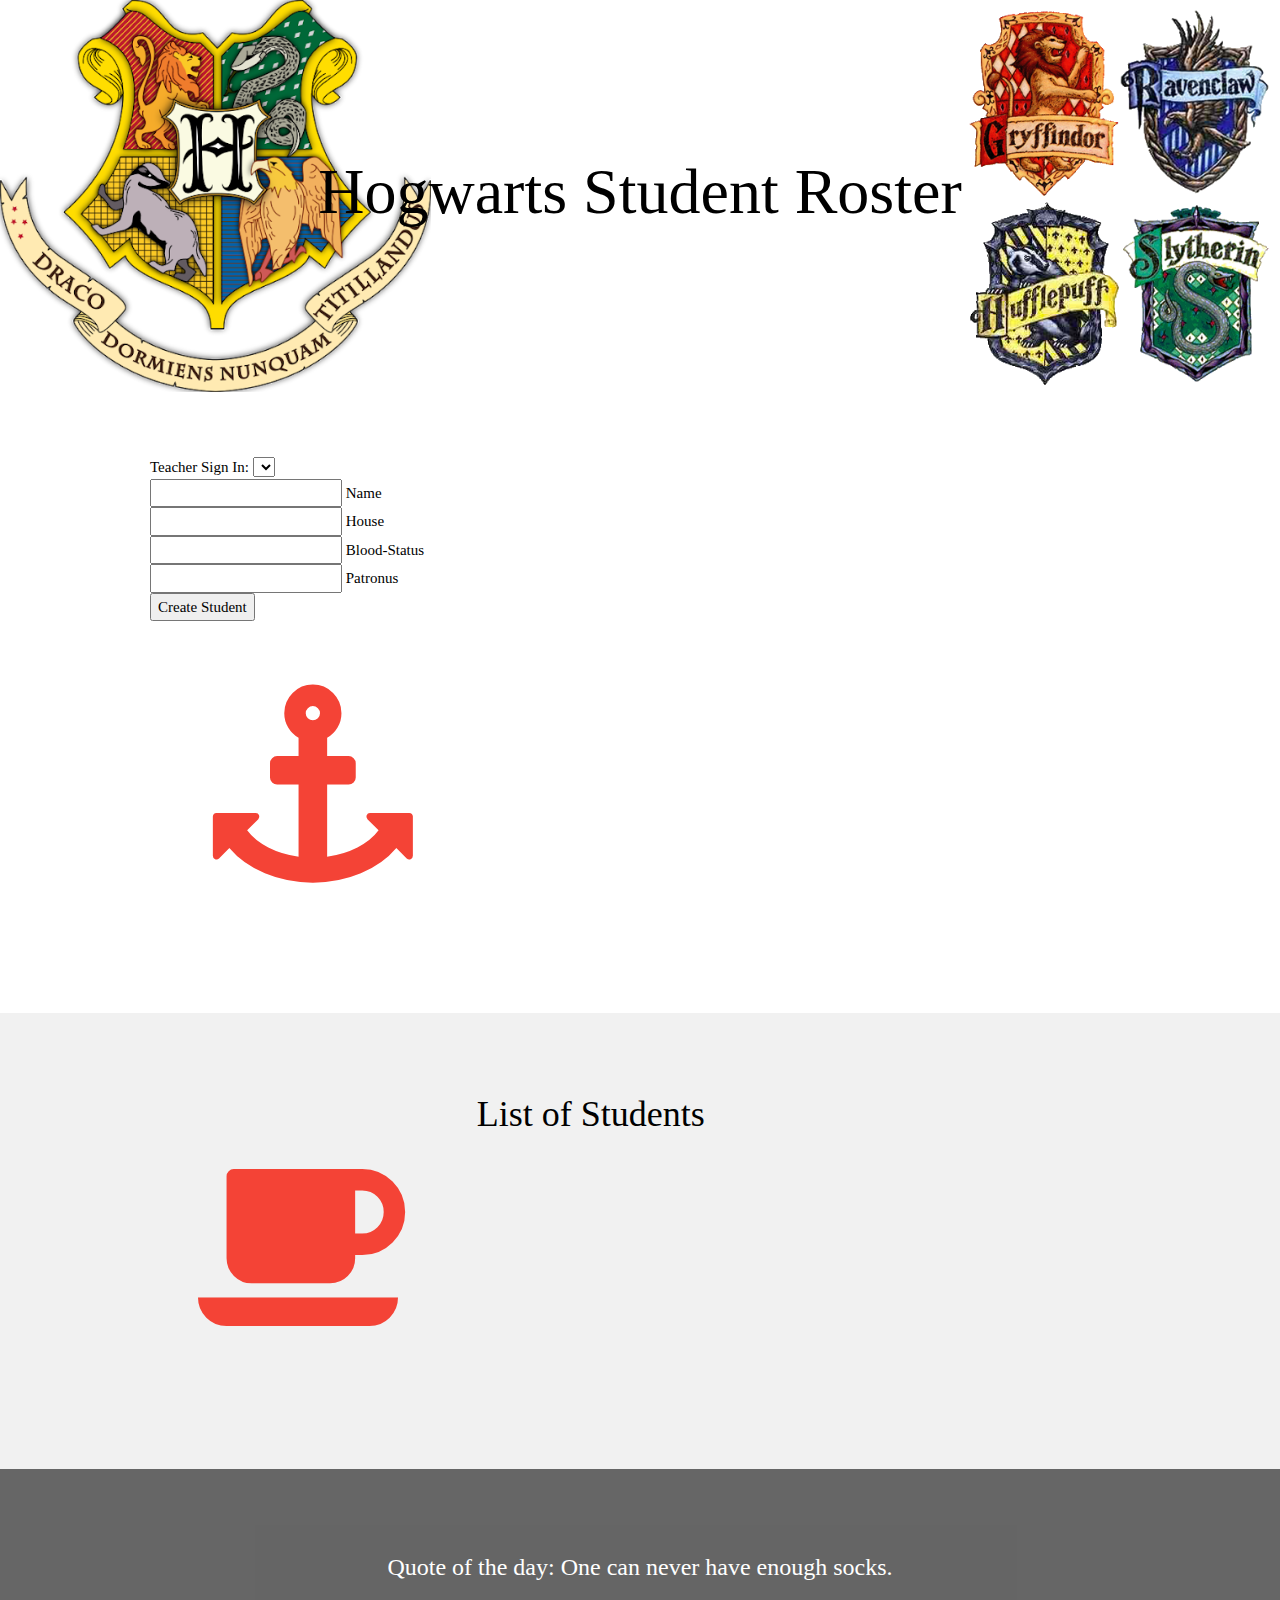
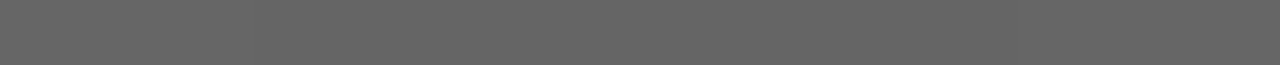
==== index.html @ bbc702aa "added styling" ====
<!DOCTYPE html>
<html lang="en">
<title>Hogwarts Student Roster App</title>
<meta charset="UTF-8">
<meta name="viewport" content="width=device-width, initial-scale=1">
<link rel="stylesheet" href="https://www.w3schools.com/w3css/4/w3.css">
<link rel="stylesheet" href="https://fonts.googleapis.com/css?family=Lato">
<link rel="stylesheet" href="https://fonts.googleapis.com/css?family=Montserrat">
<link rel="stylesheet" href="https://cdnjs.cloudflare.com/ajax/libs/font-awesome/4.7.0/css/font-awesome.min.css">
<link rel="stylesheet" href="styles/style.css">
<style>
body,h1,h2,h3,h4,h5,h6 {font-family: "Palatino Linotype" , serif}
.w3-bar,h1,button {font-family: "Palatino Linotype" , serif}
.fa-anchor,.fa-coffee {font-size:200px}
</style>
<body>

<!-- Header -->
<header class="header-container" style="padding:128px 16px">
  <h1 class="w3-margin w3-jumbo">Hogwarts Student Roster</h1>
  <p class="w3-xlarge"></p>
</header>

<!-- First Grid -->
<div class="w3-row-padding w3-padding-64 w3-container">
  <div class="w3-content">
    <div class="container">

      <form id="student-form" data-action="create">
          
          <label for="teacher_id">Teacher Sign In:</label>
          <select id="teacher_id" name="teacher_id">
        
          </select>
        
        <div class="input-field">
          <input type="text" name="name" id="name">
          <label for="name">Name</label>
        </div>

        <div class="input-field">
          <input type="text" name="house" id="house">
          <label for="house">House</label>
        </div>

        <div class="input-field">
          <input type="text" name="blood_status" id="blood_status">
          <label for="blood_status">Blood-Status</label>
        </div>

        <div class="input-field">
          <input type="text" name="patronus" id="patronus">
          <label for="patronus">Patronus</label>
        </div>


        <input type="submit" value="Create Student" class="btn">
      </form>

  </div>

    <div class="w3-third w3-center">
      <i class="fa fa-anchor w3-padding-64 w3-text-red"></i>
    </div>
  </div>
</div>

<!-- Second Grid -->
<div class="w3-row-padding w3-light-grey w3-padding-64 w3-container">
  <div class="w3-content">
    <div class="w3-third w3-center">
      <i class="fa fa-coffee w3-padding-64 w3-text-red w3-margin-right"></i>
    </div>

    <div class="w3-twothird">
      <h1>List of Students</h1>
      <div id="students-container">
 
      </div>
    </div>
  </div>
</div>

<div class="w3-container w3-black w3-center w3-opacity w3-padding-64">
    <h1 class="w3-margin w3-xlarge">Quote of the day: One can never have enough socks.</h1>
</div>

<script type="text/javascript" src="src/components/student.js"></script>
<script src="src/services/API.js"></script>
<script src="src/components/app.js"></script>
<script src="src/components/students.js"></script>
<script src="src/index.js">

function myFunction() {
  var x = document.getElementById("navDemo");
  if (x.className.indexOf("w3-show") == -1) {
    x.className += " w3-show";
  } else { 
    x.className = x.className.replace(" w3-show", "");
  }
}

</script>

</body>
</html>
---- styles/style.css ----
.header-container {
    text-align: center;
    background-image: url("HogHouses.png"), url("Hogwarts-Crest.jpg");
    background-repeat: no-repeat;
    background-position: top right, top left;
    background-size: contain;
  }
  
  .main {
    padding: 30px;
  }
  
  .students-container {
    padding: 20px;
    height: 600px;
    overflow: scroll;
    margin-top: 100px;
    margin-bottom: 100px;
    margin-right: 150px;
    margin-left: 80px;
  }
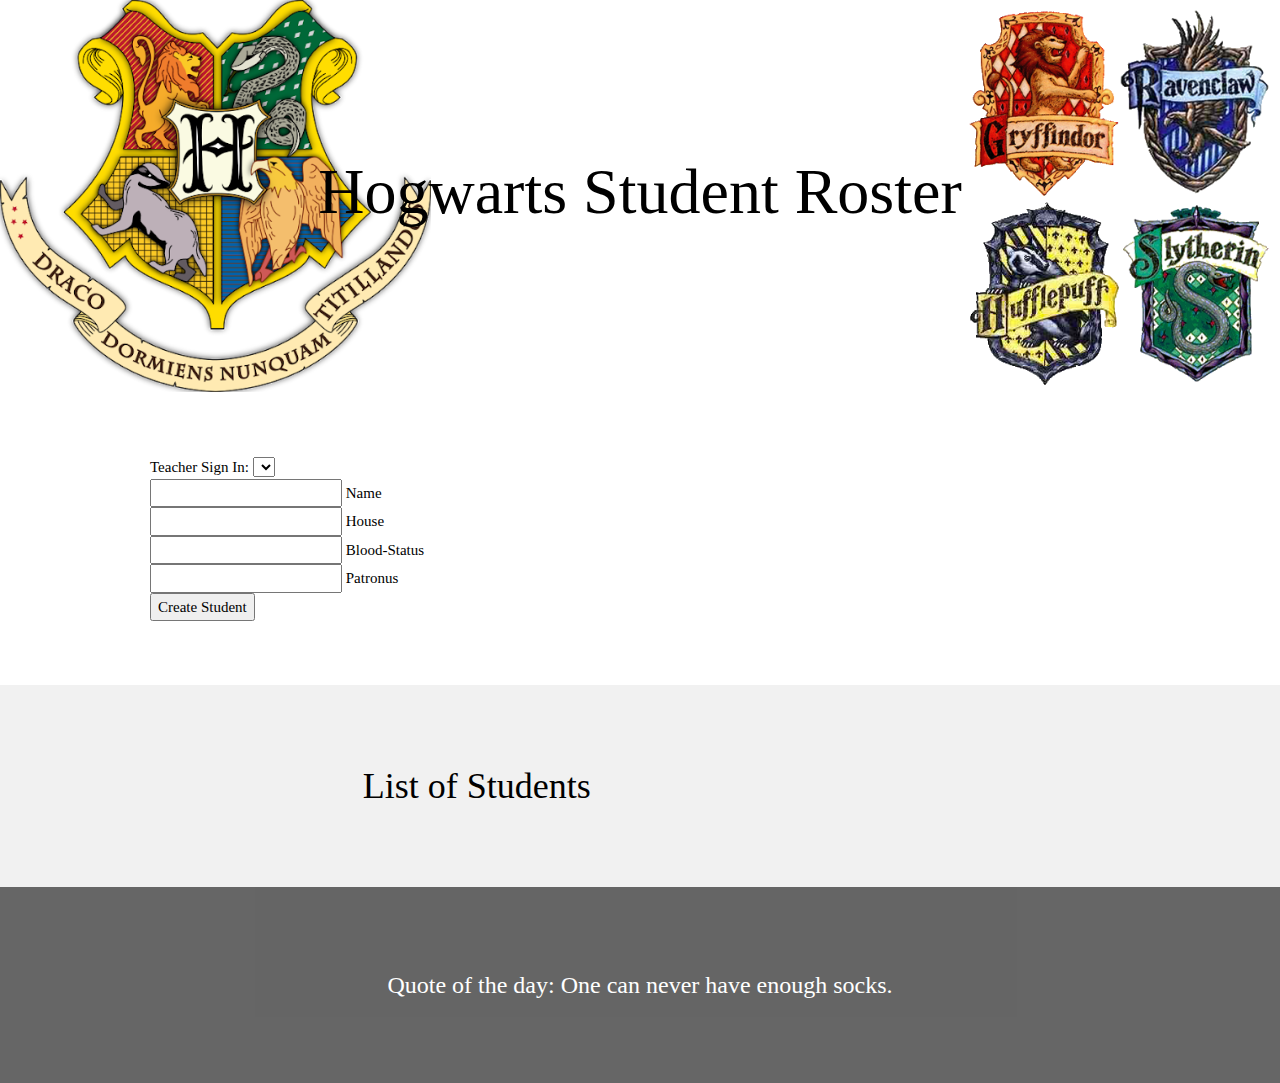
==== commit e8fd7648: "fixed the edit feature and updated the delete feature" ====
--- a/index.html
+++ b/index.html
@@ -60,7 +60,7 @@
   </div>
 
     <div class="w3-third w3-center">
-      <i class="fa fa-anchor w3-padding-64 w3-text-red"></i>
+      <i class=""></i>
     </div>
   </div>
 </div>
@@ -69,10 +69,10 @@
 <div class="w3-row-padding w3-light-grey w3-padding-64 w3-container">
   <div class="w3-content">
     <div class="w3-third w3-center">
-      <i class="fa fa-coffee w3-padding-64 w3-text-red w3-margin-right"></i>
+      <i class=""></i>
     </div>
 
-    <div class="w3-twothird">
+    <div class="w3-twothird w3-center">
       <h1>List of Students</h1>
       <div id="students-container">
  
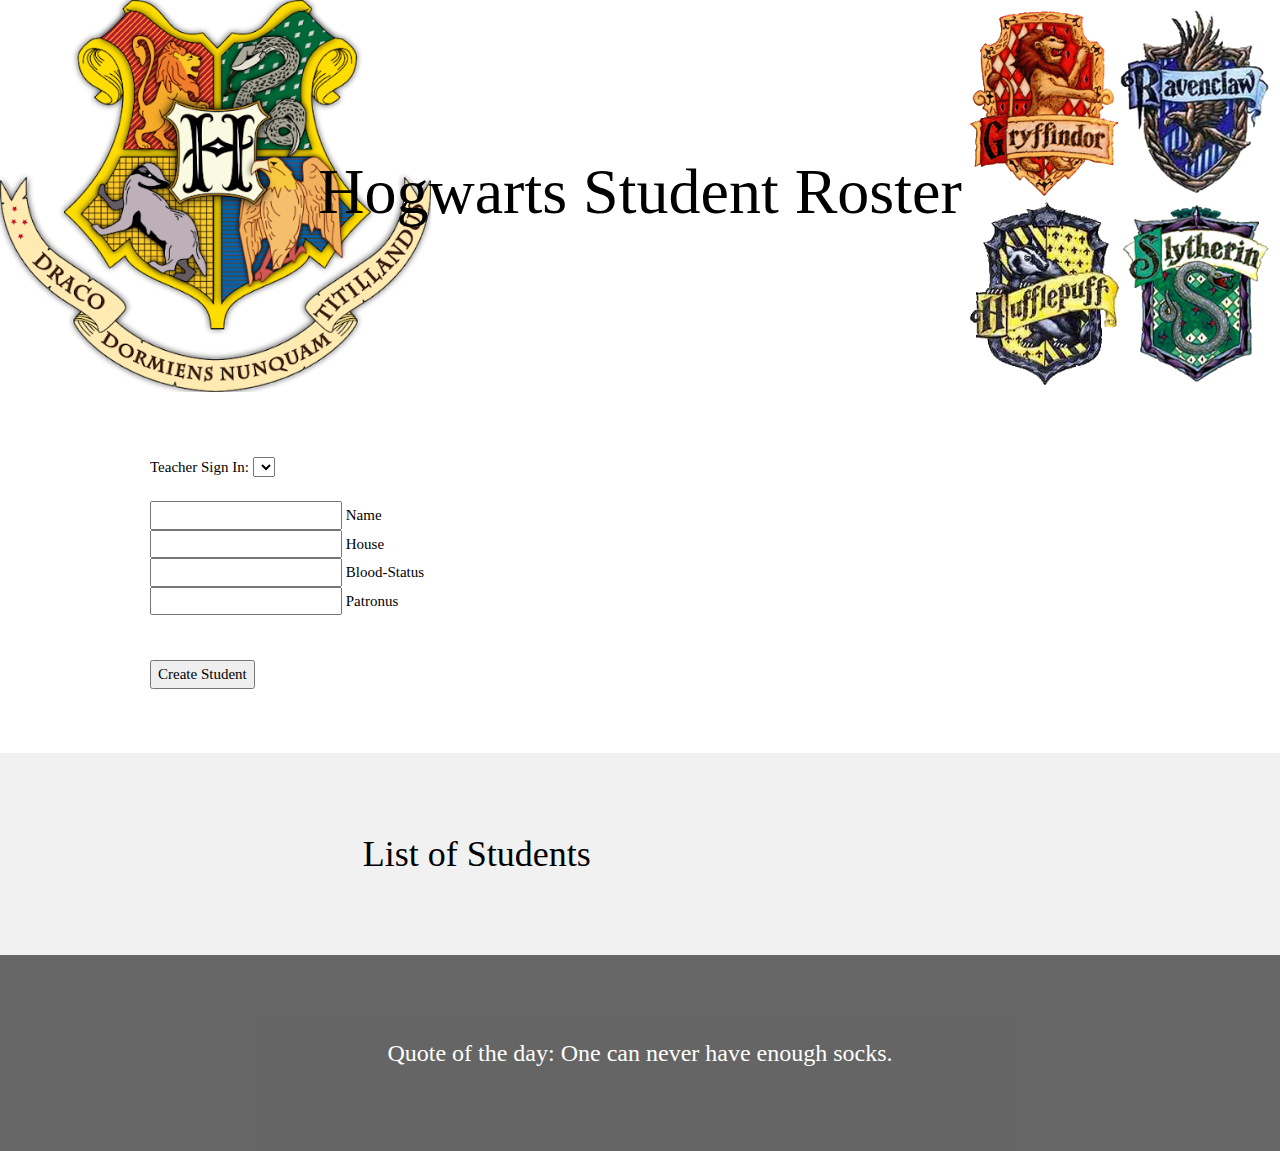
==== commit 915493d9: "styling my page" ====
--- a/index.html
+++ b/index.html
@@ -29,9 +29,9 @@
       <form id="student-form" data-action="create">
           
           <label for="teacher_id">Teacher Sign In:</label>
-          <select id="teacher_id" name="teacher_id">
-        
-          </select>
+          <select id="teacher_id" name="teacher_id"></select>
+          <br>
+          <br>
         
         <div class="input-field">
           <input type="text" name="name" id="name">
@@ -52,7 +52,8 @@
           <input type="text" name="patronus" id="patronus">
           <label for="patronus">Patronus</label>
         </div>
-
+        <br>
+        <br>
 
         <input type="submit" value="Create Student" class="btn">
       </form>
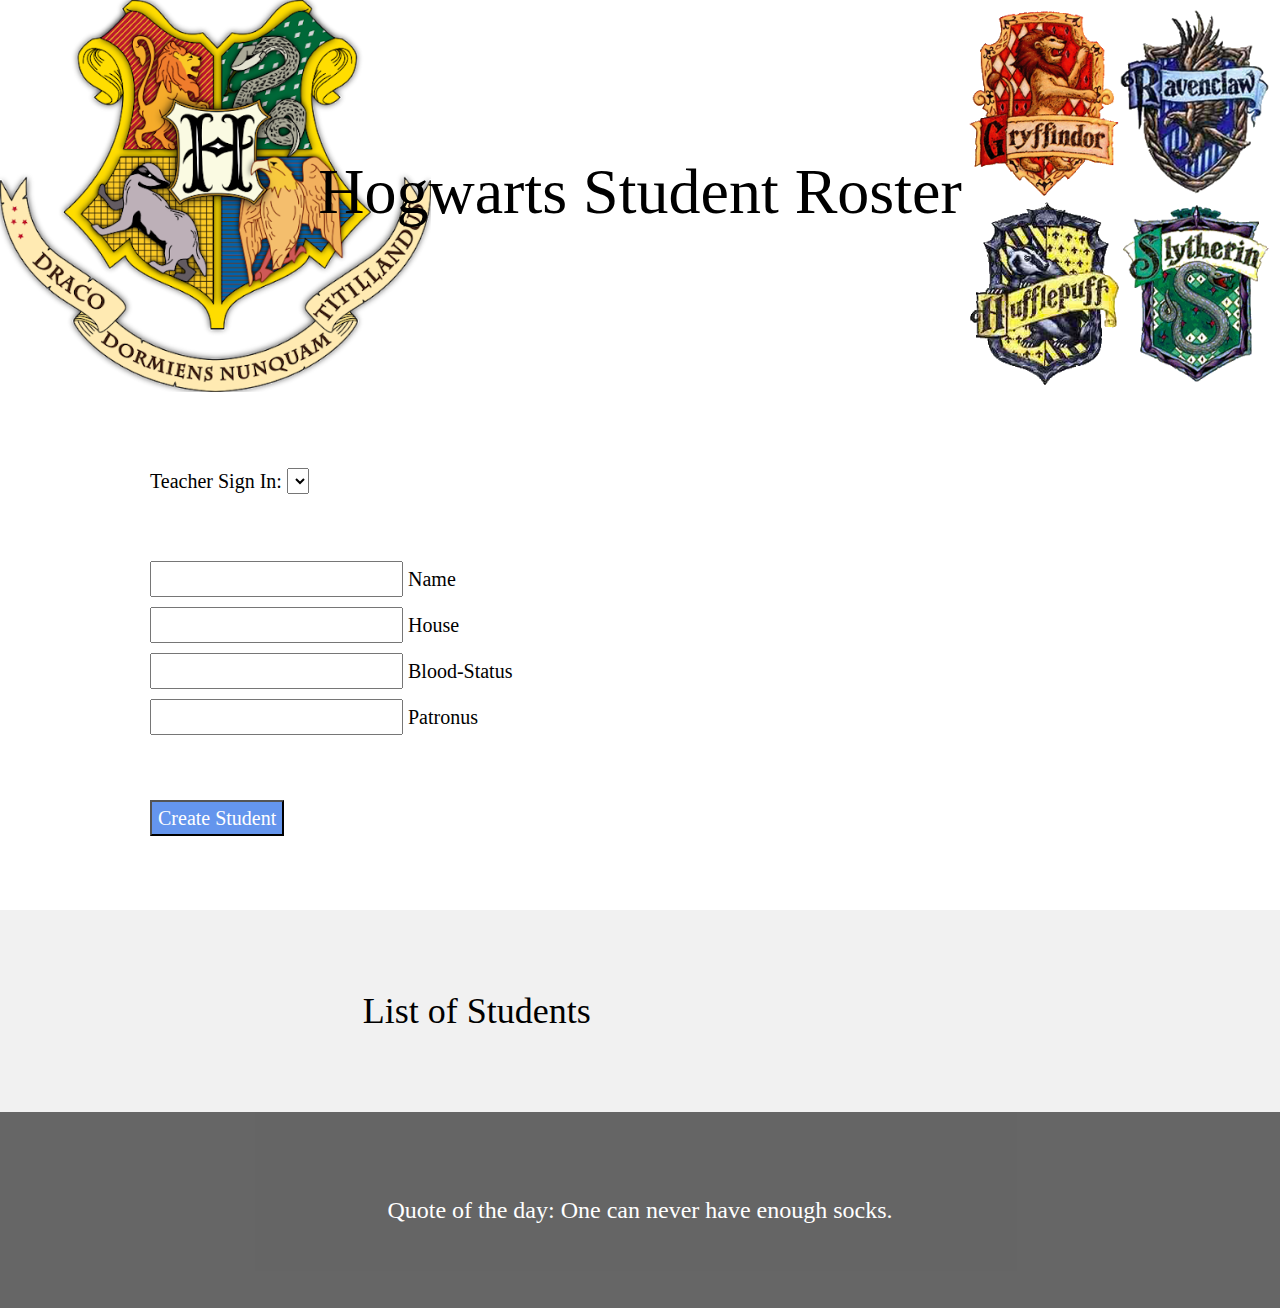
==== commit 7a0dc9fe: "styling my page" ====
--- a/index.html
+++ b/index.html
@@ -1,18 +1,23 @@
 <!DOCTYPE html>
 <html lang="en">
+
 <title>Hogwarts Student Roster App</title>
+
 <meta charset="UTF-8">
 <meta name="viewport" content="width=device-width, initial-scale=1">
-<link rel="stylesheet" href="https://www.w3schools.com/w3css/4/w3.css">
-<link rel="stylesheet" href="https://fonts.googleapis.com/css?family=Lato">
-<link rel="stylesheet" href="https://fonts.googleapis.com/css?family=Montserrat">
-<link rel="stylesheet" href="https://cdnjs.cloudflare.com/ajax/libs/font-awesome/4.7.0/css/font-awesome.min.css">
-<link rel="stylesheet" href="styles/style.css">
+  <link rel="stylesheet" href="https://www.w3schools.com/w3css/4/w3.css">
+  <link rel="stylesheet" href="https://fonts.googleapis.com/css?family=Lato">
+  <link rel="stylesheet" href="https://fonts.googleapis.com/css?family=Montserrat">
+  <link rel="stylesheet" href="https://cdnjs.cloudflare.com/ajax/libs/font-awesome/4.7.0/css/font-awesome.min.css">
+  <link rel="stylesheet" href="styles/style.css">
+
+<!-- Style -->
 <style>
-body,h1,h2,h3,h4,h5,h6 {font-family: "Palatino Linotype" , serif}
-.w3-bar,h1,button {font-family: "Palatino Linotype" , serif}
-.fa-anchor,.fa-coffee {font-size:200px}
+  body,h1,h2,h3,h4,h5,h6 {font-family: "Palatino Linotype" , serif}
+  .w3-bar,h1,button {font-family: "Palatino Linotype" , serif}
+  .fa-anchor,.fa-coffee {font-size:200px}
 </style>
+
 <body>
 
 <!-- Header -->
@@ -28,40 +33,40 @@
 
       <form id="student-form" data-action="create">
           
-          <label for="teacher_id">Teacher Sign In:</label>
-          <select id="teacher_id" name="teacher_id"></select>
+          <h4><label for="teacher_id">Teacher Sign In:</label>
+          <select id="teacher_id" name="teacher_id"></select></h4>
           <br>
           <br>
         
         <div class="input-field">
-          <input type="text" name="name" id="name">
-          <label for="name">Name</label>
+          <h4><input type="text" name="name" id="name">
+          <label for="name">Name</label></h4>
         </div>
 
         <div class="input-field">
-          <input type="text" name="house" id="house">
-          <label for="house">House</label>
+          <h4><input type="text" name="house" id="house">
+          <label for="house">House</label></h4>
         </div>
 
         <div class="input-field">
-          <input type="text" name="blood_status" id="blood_status">
-          <label for="blood_status">Blood-Status</label>
+          <h4><input type="text" name="blood_status" id="blood_status">
+          <label for="blood_status">Blood-Status</label></h4>
         </div>
 
         <div class="input-field">
-          <input type="text" name="patronus" id="patronus">
-          <label for="patronus">Patronus</label>
+          <h4><input type="text" name="patronus" id="patronus">
+          <label for="patronus">Patronus</label></h4>
         </div>
         <br>
         <br>
 
-        <input type="submit" value="Create Student" class="btn">
+        <h4><input type="submit" value="Create Student" class="btn"></h4>
       </form>
 
   </div>
 
     <div class="w3-third w3-center">
-      <i class=""></i>
+      <i class="Hog"></i>
     </div>
   </div>
 </div>
--- a/styles/style.css
+++ b/styles/style.css
@@ -19,3 +19,25 @@
     margin-right: 150px;
     margin-left: 80px;
   }
+
+  .btn {
+    background-color: cornflowerblue;
+    color: white;
+  }
+
+  .edit-button {
+    background-color: darkgoldenrod;
+    color: white;
+  }
+
+  .delete-button {
+    background-color: darkred;
+    color: white;
+  }
+
+  .hog {
+    text-align: center;
+    background-image: url("Dhogwarts.jpg");
+    background-repeat: no-repeat;
+    background-size: contain;
+  }
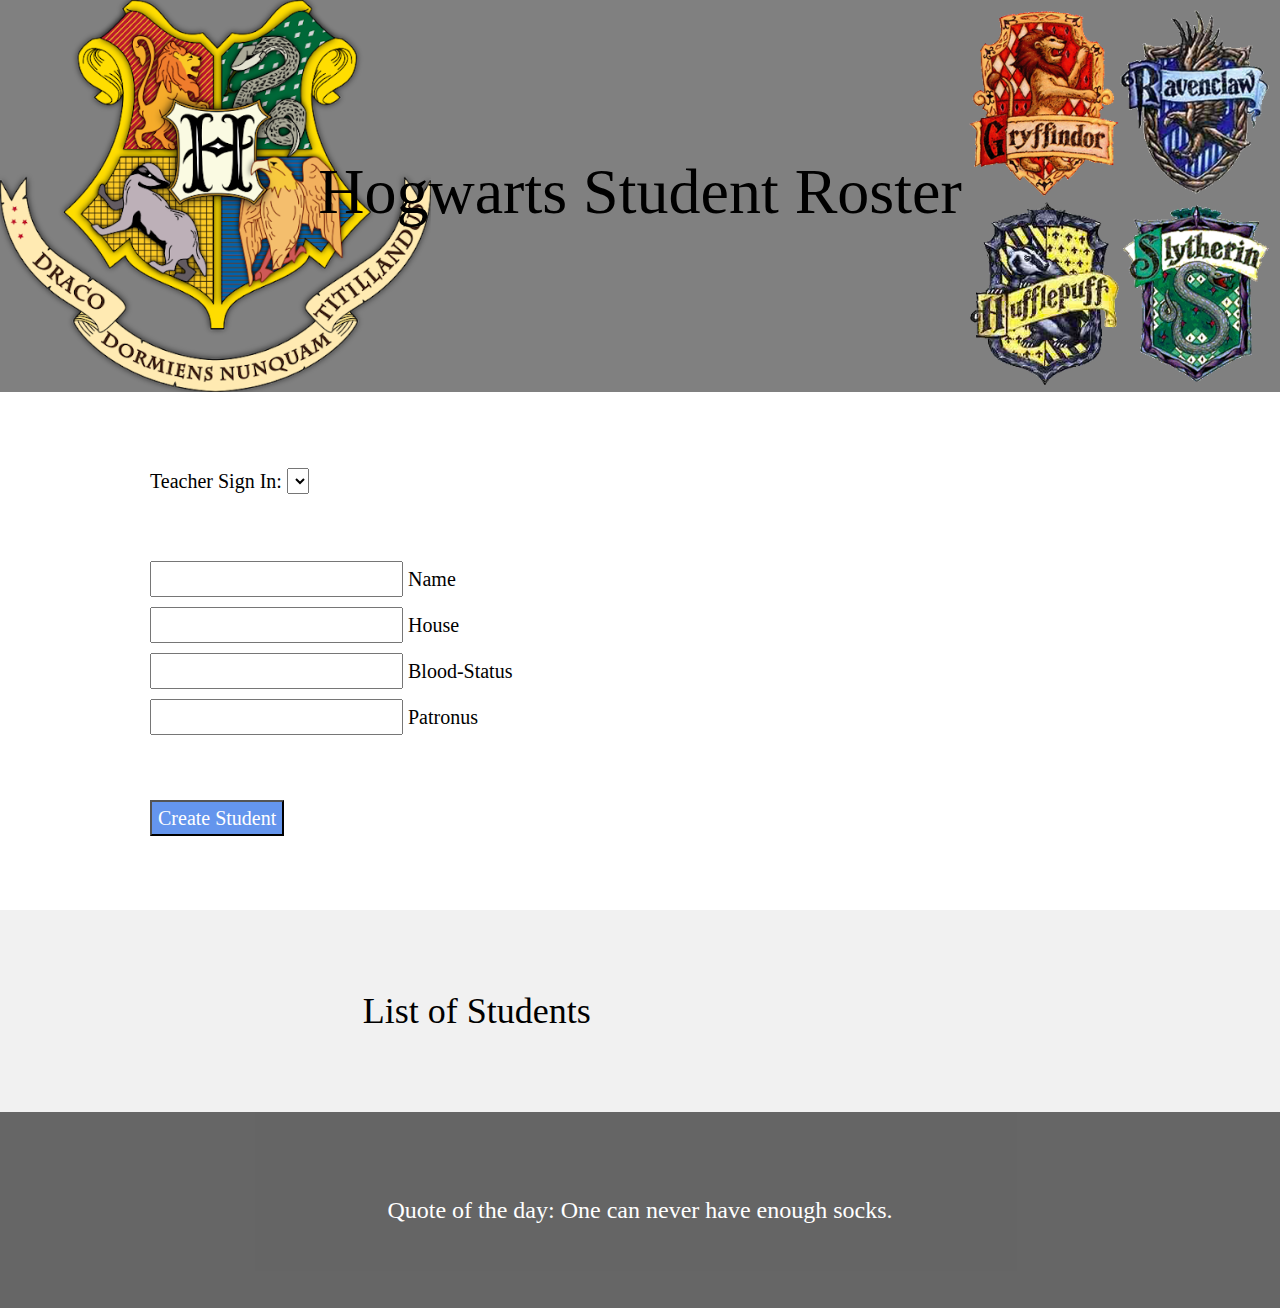
==== commit 18c87f09: "fixed the delete issue" ====
--- a/index.html
+++ b/index.html
@@ -63,10 +63,11 @@
         <h4><input type="submit" value="Create Student" class="btn"></h4>
       </form>
 
-  </div>
 
     <div class="w3-third w3-center">
       <i class="Hog"></i>
+    </div>
+    
     </div>
   </div>
 </div>
--- a/styles/style.css
+++ b/styles/style.css
@@ -4,10 +4,15 @@
     background-repeat: no-repeat;
     background-position: top right, top left;
     background-size: contain;
+    background-color: grey;
   }
   
   .main {
     padding: 30px;
+  }
+
+  .body {
+   
   }
   
   .students-container {
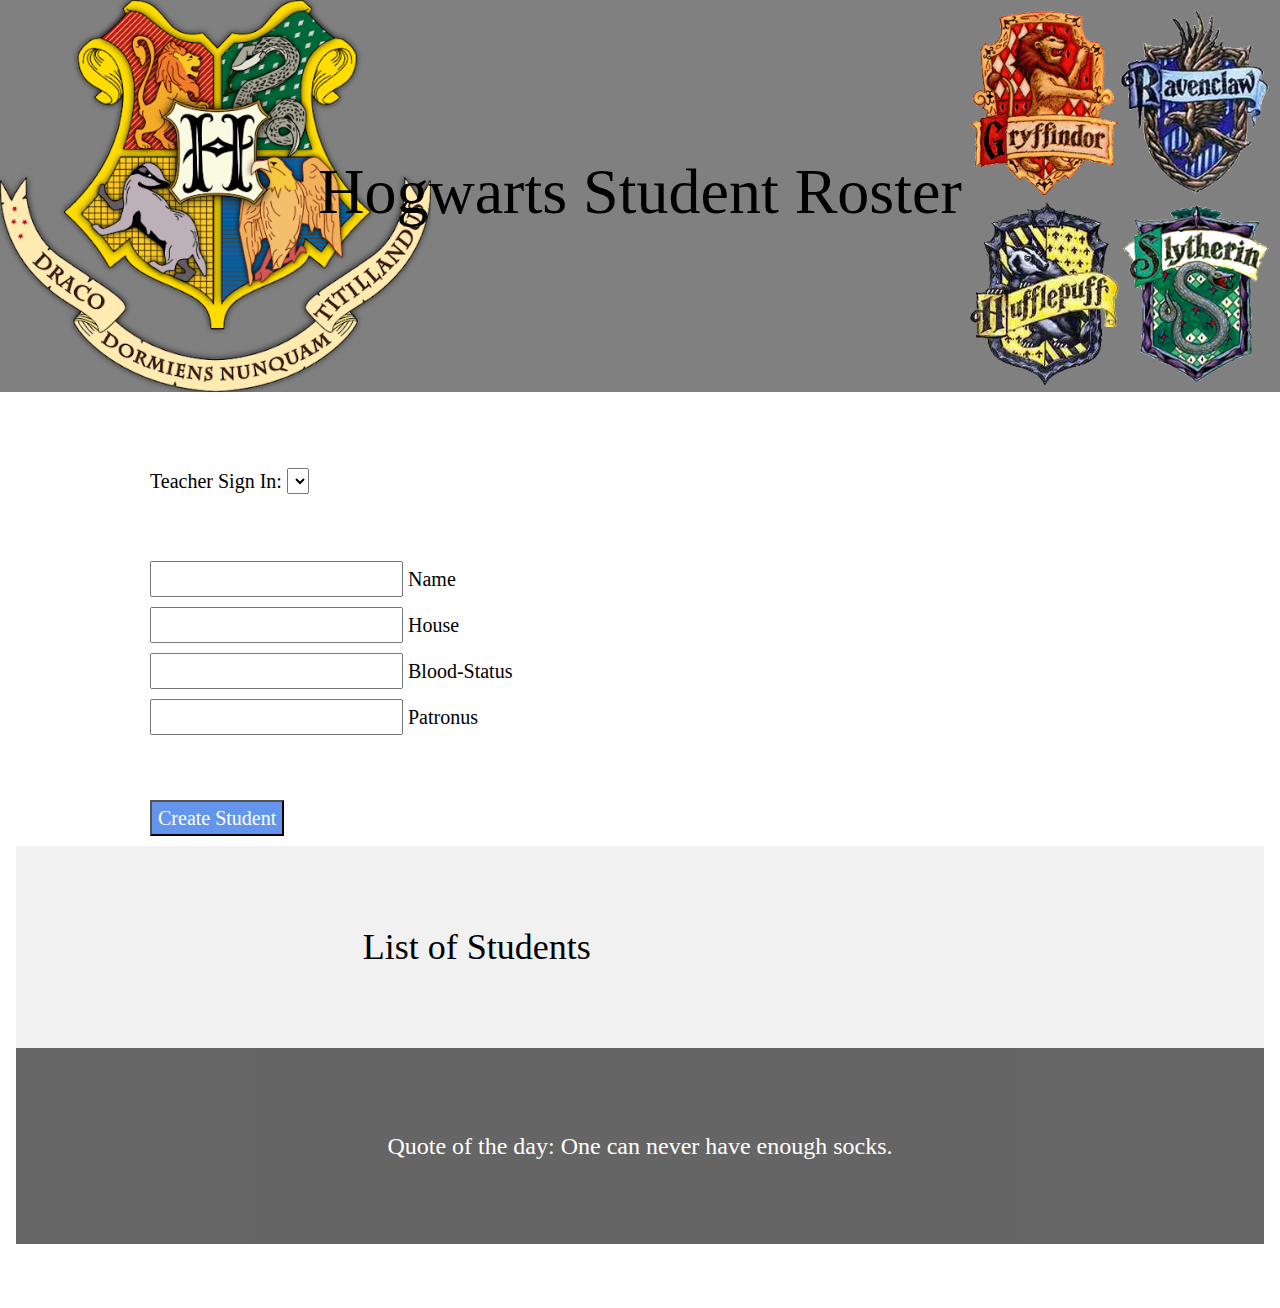
==== commit 77744249: "added read me" ====
--- a/index.html
+++ b/index.html
@@ -67,8 +67,6 @@
     <div class="w3-third w3-center">
       <i class="Hog"></i>
     </div>
-    
-    </div>
   </div>
 </div>
 
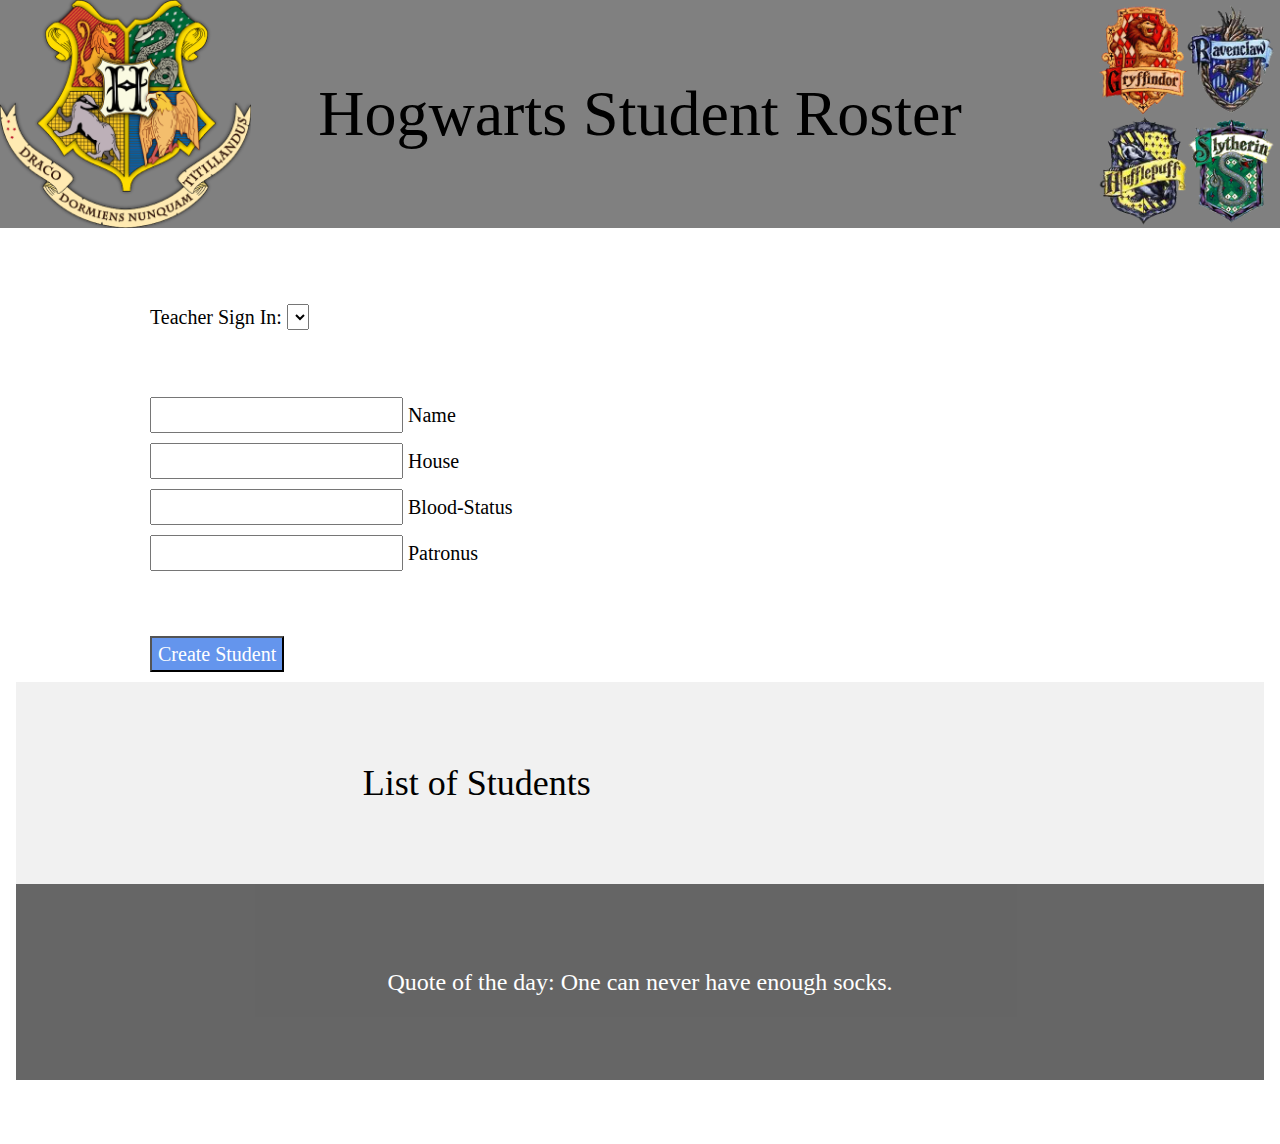
==== commit 4f39ef88: "Updated header" ====
--- a/index.html
+++ b/index.html
@@ -21,9 +21,8 @@
 <body>
 
 <!-- Header -->
-<header class="header-container" style="padding:128px 16px">
+<header class="header-container">
   <h1 class="w3-margin w3-jumbo">Hogwarts Student Roster</h1>
-  <p class="w3-xlarge"></p>
 </header>
 
 <!-- First Grid -->
--- a/styles/style.css
+++ b/styles/style.css
@@ -1,5 +1,6 @@
   .header-container {
     text-align: center;
+    padding: 50px;
     background-image: url("HogHouses.png"), url("Hogwarts-Crest.jpg");
     background-repeat: no-repeat;
     background-position: top right, top left;
